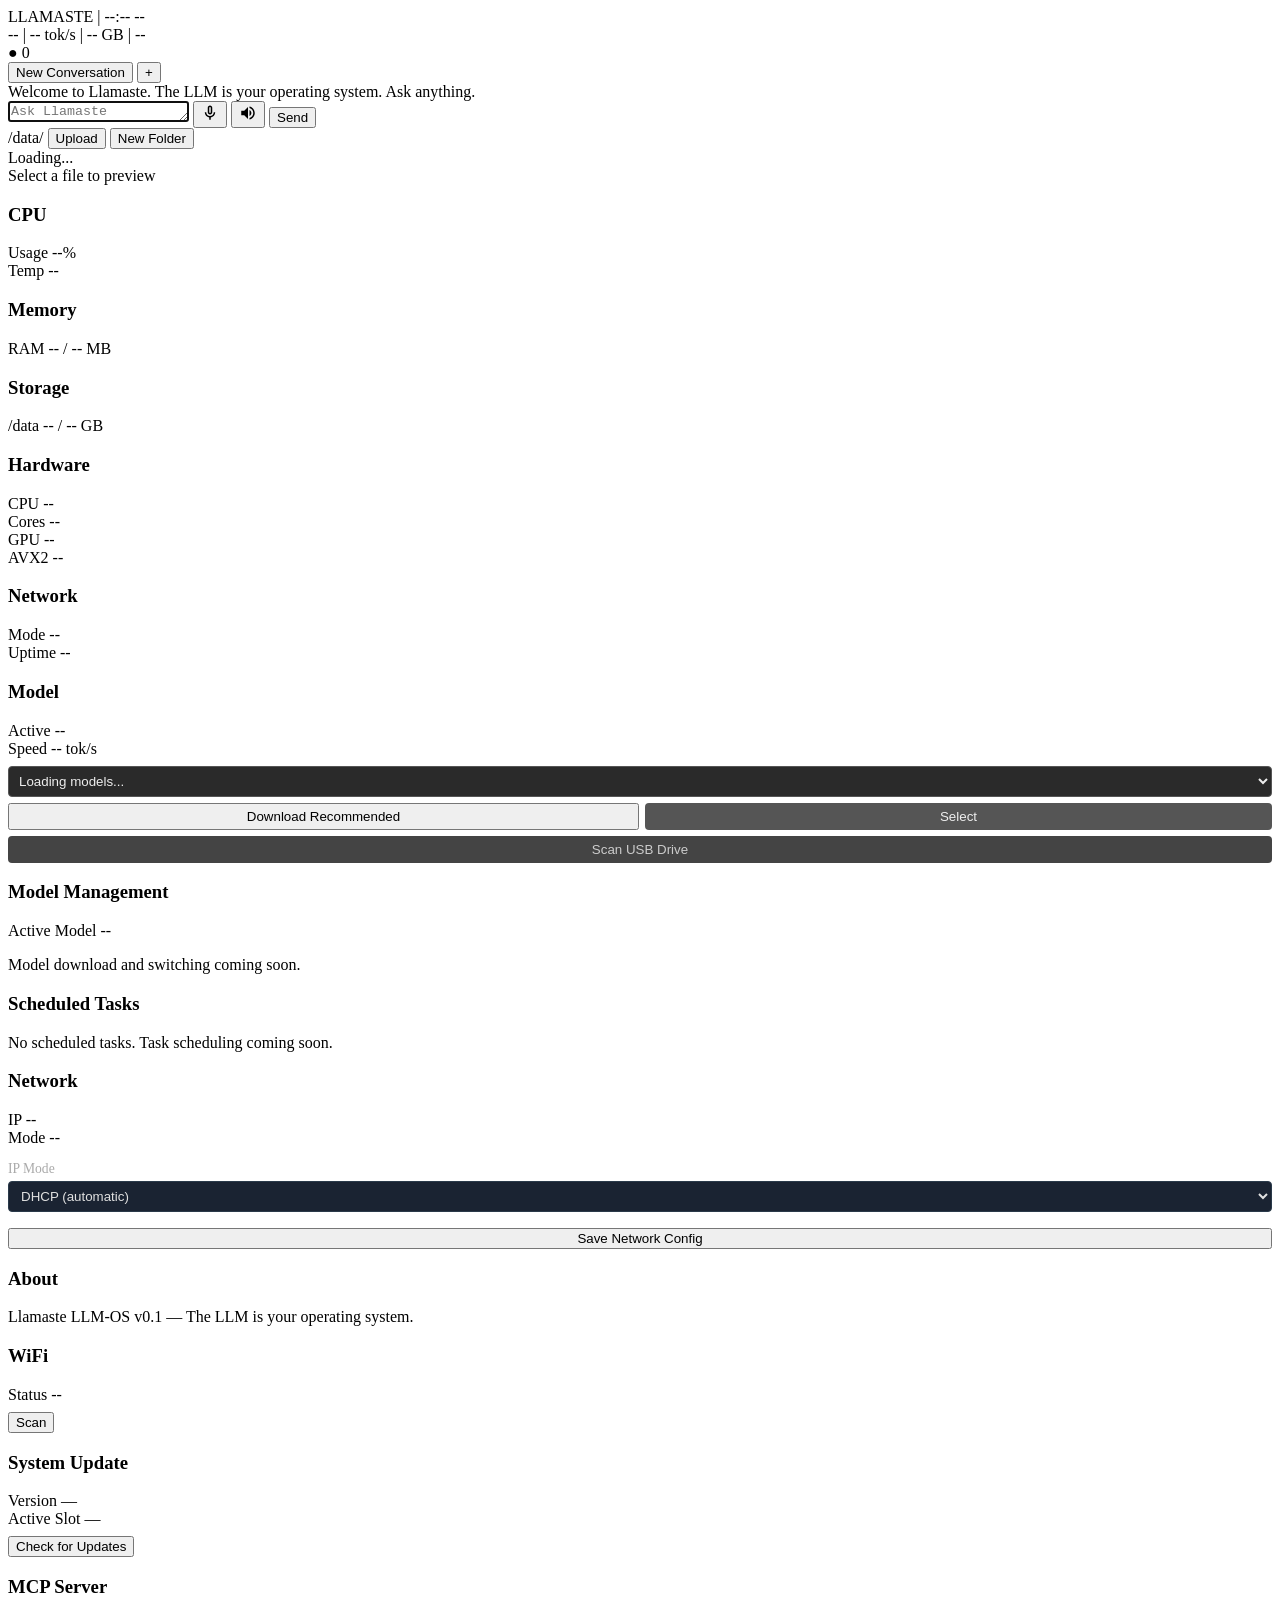
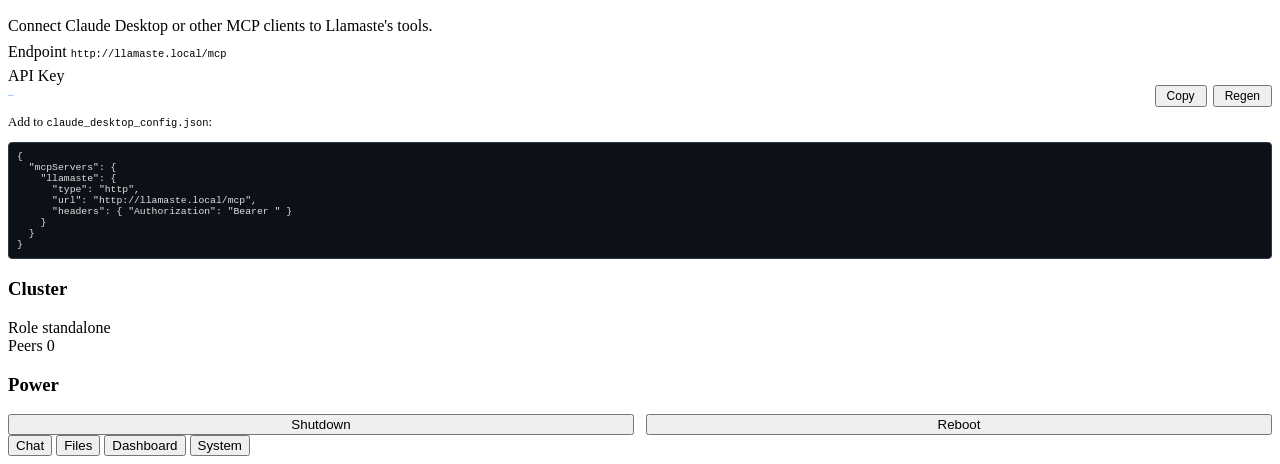
==== src/llamaste/web/index.html @ 1b269dfc "feat: dashboard network card shows all interfaces with IPs Replace single IP row with dynamic list o" ====
<!DOCTYPE html>
<html lang="en">
<head>
  <meta charset="UTF-8">
  <meta name="viewport" content="width=device-width, initial-scale=1.0">
  <title>Llamaste</title>
  <link rel="stylesheet" href="/style.css">
</head>
<body>
  <div id="app">
    <!-- Status bar (top) -->
    <div id="status-bar">
      <div class="status-left">
        <span class="wordmark">LLAMASTE</span>
        <span class="status-sep">|</span>
        <span class="status-item" id="status-clock">--:-- --</span>
      </div>
      <div class="status-center">
        <span class="status-item" id="status-model">--</span>
        <span class="status-sep">|</span>
        <span class="status-item" id="status-speed">-- tok/s</span>
        <span class="status-sep">|</span>
        <span class="status-item" id="status-ram">-- GB</span>
        <span class="status-sep">|</span>
        <span class="status-item" id="status-ip">--</span>
      </div>
      <div class="status-right">
        <span id="voice-indicator" title="Voice pipeline status">&#9679;</span>
        <span id="connection-status" class="connecting"></span>
        <span class="notif-badge hidden" id="notif-badge">0</span>
      </div>
    </div>

    <!-- Tab content area (middle) -->
    <div id="tab-content">
      <!-- Chat panel -->
      <div id="panel-chat" class="tab-panel active">
        <div id="conv-strip">
          <button class="conv-chip active" data-conv-id="default">New Conversation</button>
          <button id="new-conv-btn" onclick="newConversation()">+</button>
        </div>
        <div id="messages">
          <div class="message system">
            Welcome to Llamaste. The LLM is your operating system. Ask anything.
          </div>
        </div>
        <div id="input-area">
          <div id="input-wrapper">
            <textarea id="message-input"
                      placeholder="Ask Llamaste anything..."
                      rows="1"
                      autofocus></textarea>
            <button id="mic-btn" onclick="toggleMic()" title="Push to talk">
              <svg id="mic-icon" viewBox="0 0 24 24" width="18" height="18" fill="currentColor">
                <path d="M12 14c1.66 0 3-1.34 3-3V5c0-1.66-1.34-3-3-3S9 3.34 9 5v6c0 1.66 1.34 3 3 3zm-1-9c0-.55.45-1 1-1s1 .45 1 1v6c0 .55-.45 1-1 1s-1-.45-1-1V5z"/>
                <path d="M17 11c0 2.76-2.24 5-5 5s-5-2.24-5-5H5c0 3.53 2.61 6.43 6 6.92V21h2v-3.08c3.39-.49 6-3.39 6-6.92h-2z"/>
              </svg>
            </button>
            <button id="tts-btn" onclick="toggleTts()" title="Speak responses aloud">
              <svg viewBox="0 0 24 24" width="18" height="18" fill="currentColor">
                <path d="M3 9v6h4l5 5V4L7 9H3zm13.5 3c0-1.77-1.02-3.29-2.5-4.03v8.05c1.48-.73 2.5-2.25 2.5-4.02zM14 3.23v2.06c2.89.86 5 3.54 5 6.71s-2.11 5.85-5 6.71v2.06c4.01-.91 7-4.49 7-8.77s-2.99-7.86-7-8.77z"/>
              </svg>
            </button>
            <button id="send-btn" onclick="sendMessage()">Send</button>
          </div>
        </div>
      </div>

      <!-- Files panel -->
      <div id="panel-files" class="tab-panel">
        <div id="files-toolbar">
          <span id="files-path">/data/</span>
          <button onclick="filesUpload()" class="btn-small">Upload</button>
          <button onclick="filesNewFolder()" class="btn-small">New Folder</button>
        </div>
        <div id="files-body">
          <div id="files-list">
            <div class="files-loading">Loading...</div>
          </div>
          <div id="files-preview">
            <div class="preview-placeholder">Select a file to preview</div>
          </div>
        </div>
      </div>

      <!-- Dashboard panel -->
      <div id="panel-dashboard" class="tab-panel">
        <div class="dash-grid">
          <div class="dash-card">
            <h3>CPU</h3>
            <div class="dash-row">
              <span class="label">Usage</span>
              <span class="value" id="dash-cpu">--%</span>
            </div>
            <div class="dash-bar"><div class="dash-bar-fill" id="dash-cpu-bar" style="width:0%"></div></div>
            <div class="dash-row">
              <span class="label">Temp</span>
              <span class="value" id="dash-temp">--</span>
            </div>
          </div>

          <div class="dash-card">
            <h3>Memory</h3>
            <div class="dash-row">
              <span class="label">RAM</span>
              <span class="value" id="dash-ram">-- / -- MB</span>
            </div>
            <div class="dash-bar"><div class="dash-bar-fill" id="dash-ram-bar" style="width:0%"></div></div>
          </div>

          <div class="dash-card">
            <h3>Storage</h3>
            <div class="dash-row">
              <span class="label">/data</span>
              <span class="value" id="dash-disk">-- / -- GB</span>
            </div>
            <div class="dash-bar"><div class="dash-bar-fill" id="dash-disk-bar" style="width:0%"></div></div>
          </div>

          <div class="dash-card">
            <h3>Hardware</h3>
            <div class="dash-row">
              <span class="label">CPU</span>
              <span class="value" id="dash-cpu-model">--</span>
            </div>
            <div class="dash-row">
              <span class="label">Cores</span>
              <span class="value" id="dash-cpu-cores">--</span>
            </div>
            <div class="dash-row">
              <span class="label">GPU</span>
              <span class="value" id="dash-gpu">--</span>
            </div>
            <div class="dash-row">
              <span class="label">AVX2</span>
              <span class="value" id="dash-avx2">--</span>
            </div>
          </div>

          <div class="dash-card">
            <h3>Network</h3>
            <div id="dash-networks"></div>
            <div class="dash-row">
              <span class="label">Mode</span>
              <span class="value" id="dash-mode">--</span>
            </div>
            <div class="dash-row">
              <span class="label">Uptime</span>
              <span class="value" id="dash-uptime">--</span>
            </div>
          </div>

          <div class="dash-card">
            <h3>Model</h3>
            <div class="dash-row">
              <span class="label">Active</span>
              <span class="value" id="dash-model">--</span>
            </div>
            <div class="dash-row">
              <span class="label">Speed</span>
              <span class="value" id="dash-speed">-- tok/s</span>
            </div>
            <div id="model-picker" style="margin-top:8px">
              <select id="model-select" style="width:100%;padding:6px;border-radius:4px;border:1px solid #555;background:#2a2a2a;color:#eee;margin-bottom:6px">
                <option value="">Loading models...</option>
              </select>
              <div style="display:flex;gap:6px">
                <button id="dash-download-btn" class="btn btn-primary" style="flex:1">Download Recommended</button>
                <button id="model-select-btn" class="btn" style="flex:1;background:#555;color:#eee;border:none;padding:6px;border-radius:4px;cursor:pointer" disabled>Select</button>
              </div>
              <button id="model-usb-btn" class="btn" style="width:100%;margin-top:6px;background:#444;color:#ccc;border:none;padding:6px;border-radius:4px;cursor:pointer">Scan USB Drive</button>
              <div id="model-status" style="margin-top:4px;font-size:0.85em;color:#aaa"></div>
            </div>
          </div>
        </div>
      </div>

      <!-- System panel -->
      <div id="panel-system" class="tab-panel">
        <div class="system-sections">
          <div class="system-card">
            <h3>Model Management</h3>
            <div class="dash-row">
              <span class="label">Active Model</span>
              <span class="value" id="sys-model">--</span>
            </div>
            <p class="text-muted">Model download and switching coming soon.</p>
          </div>

          <div class="system-card">
            <h3>Scheduled Tasks</h3>
            <p class="text-muted">No scheduled tasks. Task scheduling coming soon.</p>
          </div>

          <div class="system-card">
            <h3>Network</h3>
            <div class="dash-row">
              <span class="label">IP</span>
              <span class="value" id="sys-ip">--</span>
            </div>
            <div class="dash-row">
              <span class="label">Mode</span>
              <span class="value" id="sys-mode">--</span>
            </div>
            <div id="net-config" style="margin-top:12px">
              <div style="margin-bottom:8px">
                <label style="color:#aaa;font-size:0.85em">IP Mode</label>
                <select id="net-mode-select" style="width:100%;padding:6px 8px;background:#1a2332;color:#e0e0e0;border:1px solid #2a3a4a;border-radius:4px;margin-top:4px">
                  <option value="dhcp">DHCP (automatic)</option>
                  <option value="static">Static IP</option>
                </select>
              </div>
              <div id="net-static-fields" style="display:none">
                <div style="margin-bottom:6px">
                  <label style="color:#aaa;font-size:0.85em">IP Address</label>
                  <input type="text" id="net-ip" placeholder="192.168.1.100" style="width:100%;padding:6px 8px;background:#1a2332;color:#e0e0e0;border:1px solid #2a3a4a;border-radius:4px;margin-top:2px;box-sizing:border-box">
                </div>
                <div style="margin-bottom:6px">
                  <label style="color:#aaa;font-size:0.85em">Netmask</label>
                  <input type="text" id="net-netmask" value="255.255.255.0" style="width:100%;padding:6px 8px;background:#1a2332;color:#e0e0e0;border:1px solid #2a3a4a;border-radius:4px;margin-top:2px;box-sizing:border-box">
                </div>
                <div style="margin-bottom:6px">
                  <label style="color:#aaa;font-size:0.85em">Gateway</label>
                  <input type="text" id="net-gateway" placeholder="192.168.1.1" style="width:100%;padding:6px 8px;background:#1a2332;color:#e0e0e0;border:1px solid #2a3a4a;border-radius:4px;margin-top:2px;box-sizing:border-box">
                </div>
                <div style="margin-bottom:6px">
                  <label style="color:#aaa;font-size:0.85em">DNS Server</label>
                  <input type="text" id="net-dns" value="8.8.8.8" style="width:100%;padding:6px 8px;background:#1a2332;color:#e0e0e0;border:1px solid #2a3a4a;border-radius:4px;margin-top:2px;box-sizing:border-box">
                </div>
              </div>
              <button id="net-save-btn" class="btn btn-primary" style="width:100%;margin-top:8px">Save Network Config</button>
              <p id="net-status" class="text-muted" style="margin-top:6px"></p>
            </div>
          </div>

          <div class="system-card">
            <h3>About</h3>
            <p class="text-muted">Llamaste LLM-OS v0.1 — The LLM is your operating system.</p>
          </div>

          <!-- WiFi -->
          <div class="system-card" id="wifi-card">
            <h3>WiFi</h3>
            <div class="dash-row">
              <span class="label">Status</span>
              <span class="value" id="wifi-state">--</span>
            </div>
            <div class="dash-row" id="wifi-ssid-row" style="display:none">
              <span class="label">Network</span>
              <span class="value" id="wifi-ssid">--</span>
            </div>
            <div class="dash-row" id="wifi-signal-row" style="display:none">
              <span class="label">Signal</span>
              <span class="value" id="wifi-signal-val">--</span>
            </div>
            <div class="dash-row" id="wifi-ip-row" style="display:none">
              <span class="label">IP</span>
              <span class="value" id="wifi-ip">--</span>
            </div>
            <div id="wifi-connect-form" style="margin-top:10px;display:none">
              <div style="margin-bottom:6px">
                <label style="color:#aaa;font-size:0.85em">Network (SSID)</label>
                <input type="text" id="wifi-ssid-input" placeholder="MyNetwork"
                  style="width:100%;padding:6px 8px;background:#1a2332;color:#e0e0e0;border:1px solid #2a3a4a;border-radius:4px;margin-top:2px;box-sizing:border-box">
              </div>
              <div id="wifi-psk-row" style="margin-bottom:6px">
                <label style="color:#aaa;font-size:0.85em">Password</label>
                <div style="position:relative;margin-top:2px">
                  <input type="password" id="wifi-psk-input" placeholder=""
                    style="width:100%;padding:6px 30px 6px 8px;background:#1a2332;color:#e0e0e0;border:1px solid #2a3a4a;border-radius:4px;box-sizing:border-box">
                  <button id="wifi-psk-toggle" type="button" title="Show/hide password"
                    style="position:absolute;right:4px;top:50%;transform:translateY(-50%);background:none;border:none;cursor:pointer;color:#888;font-size:1em;padding:2px 4px;line-height:1">👁</button>
                </div>
              </div>
              <div id="wifi-open-notice" style="display:none;color:#7ec8a0;font-size:0.82em;margin-bottom:4px">Open network — no password required</div>
            </div>
            <div class="system-actions" style="margin-top:8px" id="wifi-actions">
              <button id="wifi-scan-btn" class="btn-sm">Scan</button>
              <button id="wifi-connect-btn" class="btn-sm" style="display:none">Connect</button>
              <button id="wifi-disconnect-btn" class="btn-sm" style="display:none">Disconnect</button>
              <button id="wifi-forget-btn" class="btn-sm" style="display:none">Forget</button>
            </div>
            <div id="wifi-scan-results" style="margin-top:8px"></div>
            <p id="wifi-status-msg" class="text-muted" style="margin-top:6px"></p>
          </div>

          <!-- System Update -->
          <div class="system-card" id="update-card">
            <h3>System Update</h3>
            <div class="dash-row">
              <span class="label">Version</span>
              <span id="update-version" class="value">—</span>
            </div>
            <div class="dash-row">
              <span class="label">Active Slot</span>
              <span id="update-slot" class="value">—</span>
            </div>
            <div class="dash-row" id="update-available-row" style="display:none">
              <span class="label">Available</span>
              <span id="update-available" class="value" style="color:#00e5a0"></span>
            </div>
            <div id="update-progress-row" style="display:none">
              <div style="height:6px;background:#333;border-radius:3px;margin:8px 0">
                <div id="update-progress-bar" style="height:100%;width:0%;background:#00e5a0;border-radius:3px;transition:width 0.3s"></div>
              </div>
              <p id="update-progress-text" class="text-muted" style="font-size:0.8em"></p>
            </div>
            <div class="system-actions" style="margin-top:8px">
              <button id="update-check-btn" class="btn-sm">Check for Updates</button>
              <button id="update-rollback-btn" class="btn-sm" style="display:none">Rollback</button>
            </div>
          </div>

          <div class="system-card" id="mcp-card">
            <h3>MCP Server</h3>
            <p class="text-muted" style="margin-bottom:8px">Connect Claude Desktop or other MCP clients to Llamaste's tools.</p>
            <div class="dash-row">
              <span class="label">Endpoint</span>
              <span class="value" id="mcp-endpoint-url" style="font-family:monospace;font-size:0.8em">http://llamaste.local/mcp</span>
            </div>
            <div class="dash-row" style="margin-top:6px;align-items:center">
              <span class="label" style="flex-shrink:0">API Key</span>
              <div style="display:flex;align-items:center;gap:6px;flex:1;min-width:0">
                <span id="mcp-api-key" style="font-family:monospace;font-size:0.72em;word-break:break-all;flex:1;color:#6ea8fe">—</span>
                <button id="mcp-copy-key" class="btn" style="padding:2px 10px;font-size:0.75em;flex-shrink:0" title="Copy key to clipboard">Copy</button>
                <button id="mcp-regen-key" class="btn btn-warning" style="padding:2px 10px;font-size:0.75em;flex-shrink:0" title="Generate a new API key">Regen</button>
              </div>
            </div>
            <p class="text-muted" style="margin-top:8px;font-size:0.8em">Add to <code>claude_desktop_config.json</code>:</p>
            <pre id="mcp-config-snippet" style="background:#0d1117;border:1px solid #2a3a4a;border-radius:4px;padding:8px;font-size:0.75em;overflow-x:auto;margin-top:4px;color:#e0e0e0;white-space:pre-wrap">{
  "mcpServers": {
    "llamaste": {
      "type": "http",
      "url": "http://llamaste.local/mcp",
      "headers": { "Authorization": "Bearer <api-key>" }
    }
  }
}</pre>
          </div>

          <div class="system-card" id="cluster-card">
            <h3>Cluster</h3>
            <div class="dash-row">
              <span class="label">Role</span>
              <span id="cluster-role" class="value">standalone</span>
            </div>
            <div class="dash-row">
              <span class="label">Peers</span>
              <span id="cluster-peers" class="value">0</span>
            </div>
            <div class="dash-row" id="cluster-ram-row" style="display:none">
              <span class="label">Pooled RAM</span>
              <span id="cluster-total-ram" class="value">-</span>
            </div>
            <div class="dash-row" id="cluster-usable-row" style="display:none">
              <span class="label">Usable RAM</span>
              <span id="cluster-usable-ram" class="value">-</span>
            </div>
            <div class="dash-row" id="cluster-coordinator-row" style="display:none">
              <span class="label">Coordinator</span>
              <span id="cluster-coordinator" class="value">-</span>
            </div>
            <div class="dash-row" id="cluster-model-row" style="display:none">
              <span class="label">Best Model</span>
              <span id="cluster-recommended-model" class="value">-</span>
            </div>
            <div class="dash-row" id="cluster-split-row" style="display:none">
              <span class="label">Tensor Split</span>
              <span id="cluster-tensor-split" class="value">-</span>
            </div>
            <div id="cluster-upgrade-notice" class="notice" style="display:none;margin-top:8px;padding:6px;background:#2a2a0a;border:1px solid #554;border-radius:4px;font-size:0.85em">
              A larger model could fit this cluster. Download it to <code>/data/models/</code>.
            </div>
            <div id="cluster-peer-list" style="margin-top:8px"></div>
          </div>

          <div class="system-card">
            <h3>Power</h3>
            <div style="display:flex;gap:12px;margin-top:8px">
              <button id="btn-shutdown" class="btn btn-danger" style="flex:1">Shutdown</button>
              <button id="btn-reboot" class="btn btn-warning" style="flex:1">Reboot</button>
            </div>
          </div>
        </div>
      </div>
    </div>

    <!-- Tab bar (bottom) -->
    <div id="tab-bar">
      <button class="tab active" data-tab="chat" onclick="switchTab('chat')">Chat</button>
      <button class="tab" data-tab="files" onclick="switchTab('files')">Files</button>
      <button class="tab" data-tab="dashboard" onclick="switchTab('dashboard')">Dashboard</button>
      <button class="tab" data-tab="system" onclick="switchTab('system')">System</button>
    </div>
  </div>

  <!-- Toast container (notifications) -->
  <div id="toast-container"></div>

  <script>
    function switchTab(name) {
      var panels = document.querySelectorAll('.tab-panel');
      var tabs = document.querySelectorAll('#tab-bar .tab');
      for (var i = 0; i < panels.length; i++) {
        panels[i].classList.remove('active');
      }
      for (var i = 0; i < tabs.length; i++) {
        tabs[i].classList.remove('active');
      }
      var panel = document.getElementById('panel-' + name);
      if (panel) panel.classList.add('active');
      var tab = document.querySelector('#tab-bar .tab[data-tab="' + name + '"]');
      if (tab) tab.classList.add('active');
      if (name === 'files' && typeof filesRefresh === 'function') filesRefresh();
      if (name === 'system' && typeof systemRefresh === 'function') systemRefresh();
    }
    window.switchTab = switchTab;
  </script>
  <script src="/chat.js"></script>
  <script src="/dashboard.js"></script>
  <script src="/files.js"></script>
  <script src="/install.js"></script>
  <script src="/system.js"></script>
  <script src="/notifications.js"></script>
</body>
</html>
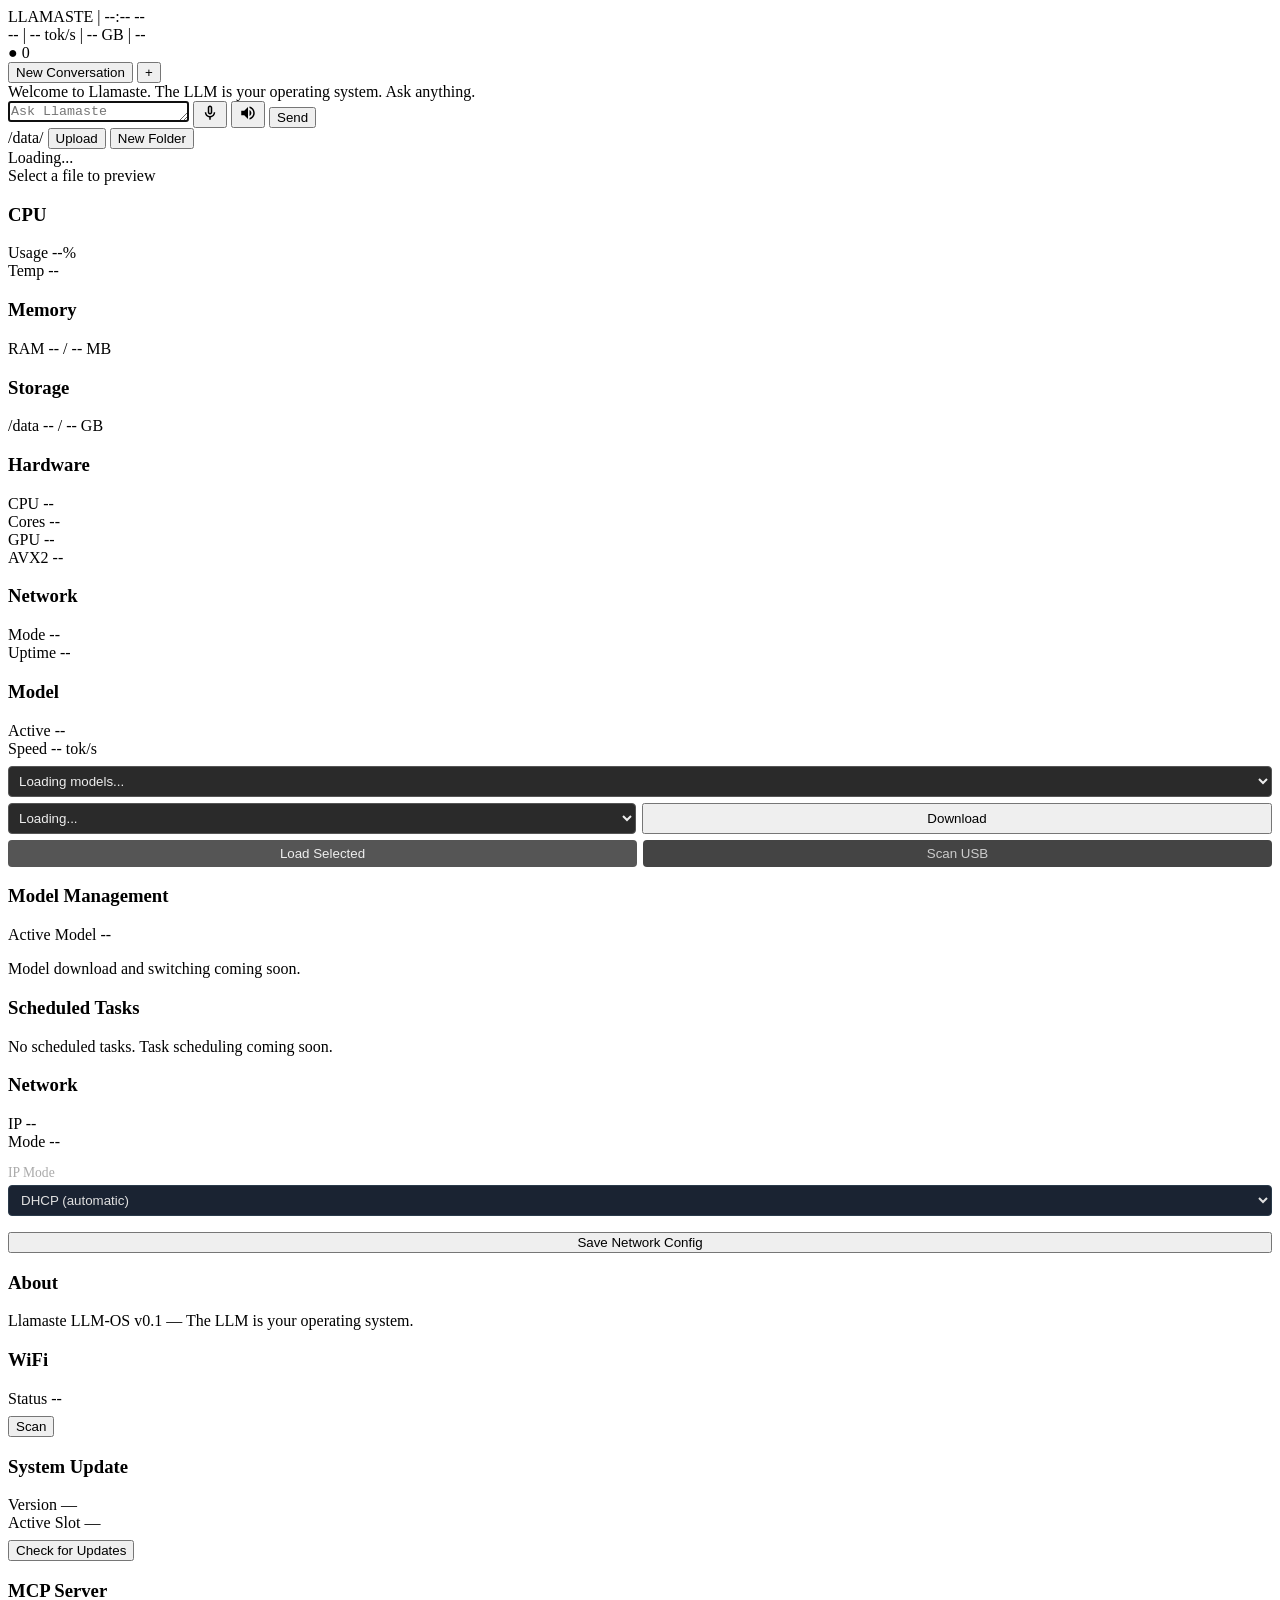
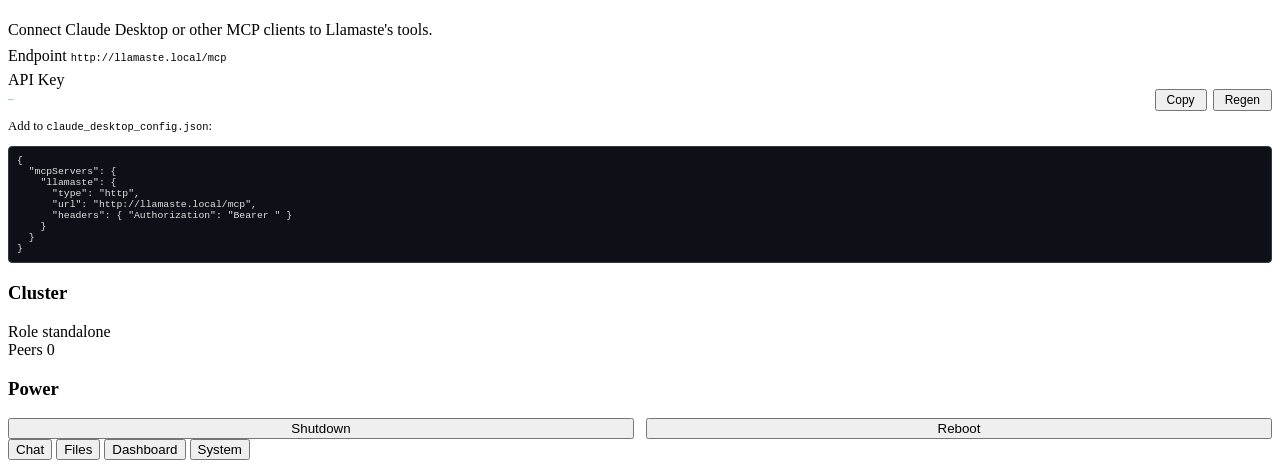
==== commit bbf990ed: "feat: add model tier selector and download-tier endpoint Users can now choose which model size to do" ====
--- a/src/llamaste/web/index.html
+++ b/src/llamaste/web/index.html
@@ -164,11 +164,16 @@
               <select id="model-select" style="width:100%;padding:6px;border-radius:4px;border:1px solid #555;background:#2a2a2a;color:#eee;margin-bottom:6px">
                 <option value="">Loading models...</option>
               </select>
+              <div style="display:flex;gap:6px;margin-bottom:6px">
+                <select id="model-download-tier" style="flex:1;padding:6px;border-radius:4px;border:1px solid #555;background:#2a2a2a;color:#eee">
+                  <option value="">Loading...</option>
+                </select>
+                <button id="dash-download-btn" class="btn btn-primary" style="flex:1">Download</button>
+              </div>
               <div style="display:flex;gap:6px">
-                <button id="dash-download-btn" class="btn btn-primary" style="flex:1">Download Recommended</button>
-                <button id="model-select-btn" class="btn" style="flex:1;background:#555;color:#eee;border:none;padding:6px;border-radius:4px;cursor:pointer" disabled>Select</button>
-              </div>
-              <button id="model-usb-btn" class="btn" style="width:100%;margin-top:6px;background:#444;color:#ccc;border:none;padding:6px;border-radius:4px;cursor:pointer">Scan USB Drive</button>
+                <button id="model-select-btn" class="btn" style="flex:1;background:#555;color:#eee;border:none;padding:6px;border-radius:4px;cursor:pointer" disabled>Load Selected</button>
+                <button id="model-usb-btn" class="btn" style="flex:1;background:#444;color:#ccc;border:none;padding:6px;border-radius:4px;cursor:pointer">Scan USB</button>
+              </div>
               <div id="model-status" style="margin-top:4px;font-size:0.85em;color:#aaa"></div>
             </div>
           </div>
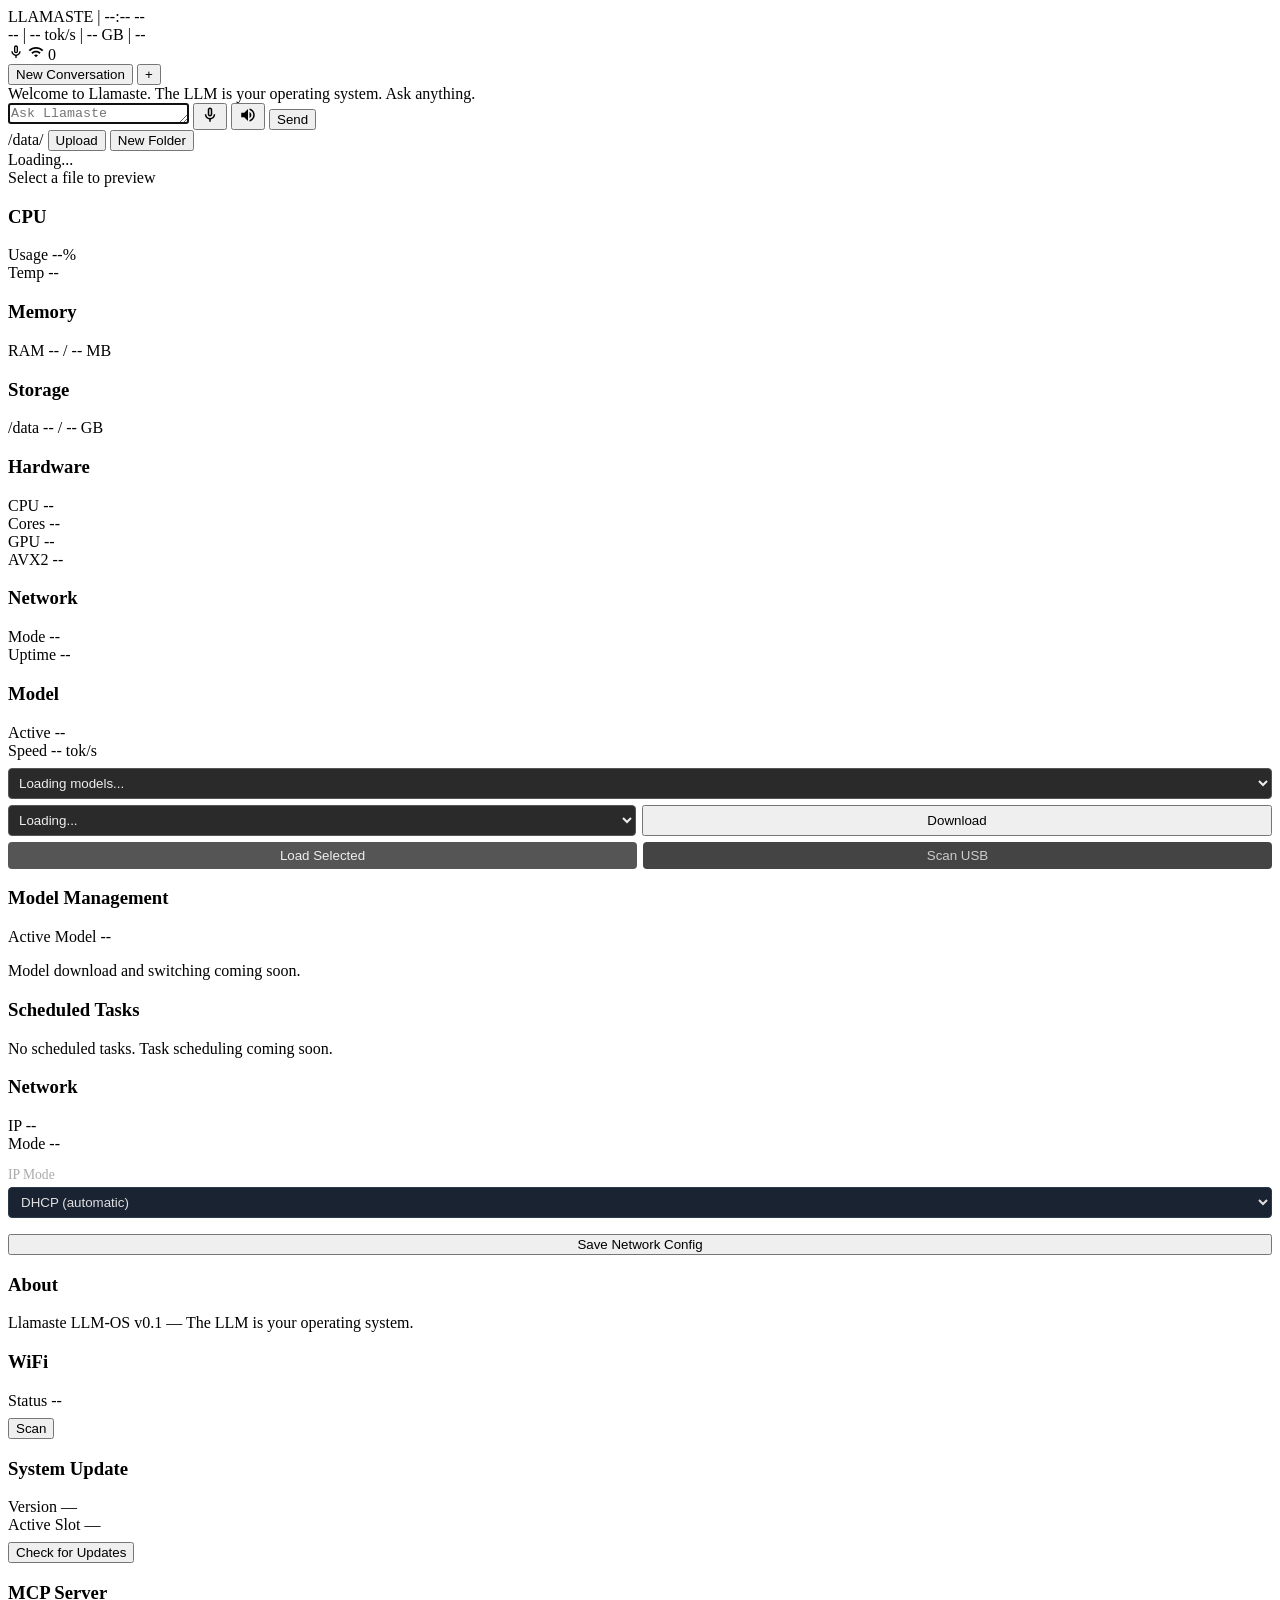
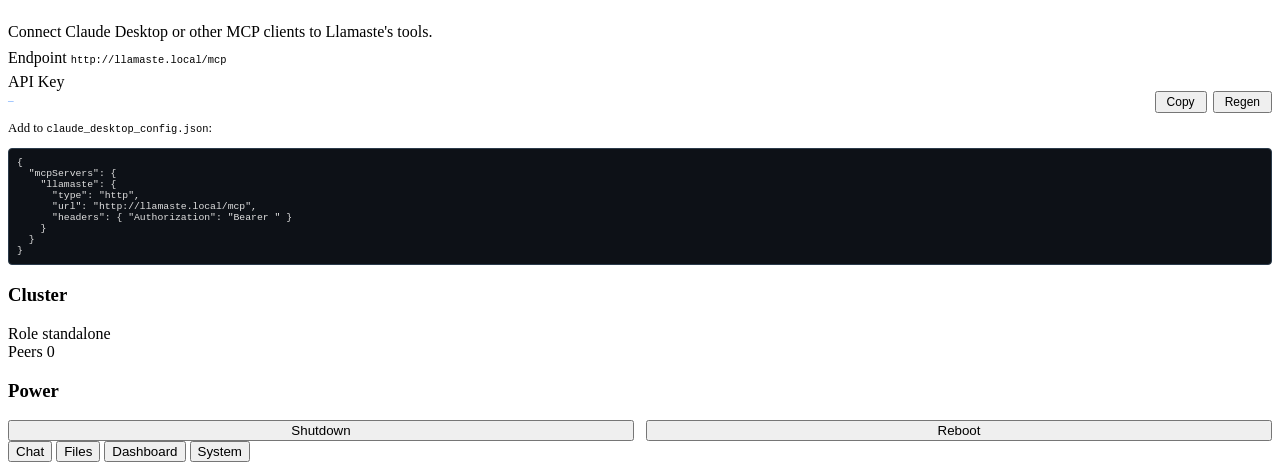
==== commit 567c379d: "feat: notification history panel + SVG status bar icons Add clickable notification badge that opens " ====
--- a/src/llamaste/web/index.html
+++ b/src/llamaste/web/index.html
@@ -25,9 +25,26 @@
         <span class="status-item" id="status-ip">--</span>
       </div>
       <div class="status-right">
-        <span id="voice-indicator" title="Voice pipeline status">&#9679;</span>
-        <span id="connection-status" class="connecting"></span>
+        <span id="voice-indicator" title="Voice pipeline status">
+          <svg viewBox="0 0 24 24" width="16" height="16" fill="currentColor">
+            <path d="M12 14c1.66 0 3-1.34 3-3V5c0-1.66-1.34-3-3-3S9 3.34 9 5v6c0 1.66 1.34 3 3 3zm-1-9c0-.55.45-1 1-1s1 .45 1 1v6c0 .55-.45 1-1 1s-1-.45-1-1V5z"/>
+            <path d="M17 11c0 2.76-2.24 5-5 5s-5-2.24-5-5H5c0 3.53 2.61 6.43 6 6.92V21h2v-3.08c3.39-.49 6-3.39 6-6.92h-2z"/>
+          </svg>
+        </span>
+        <span id="connection-status" class="connecting" title="Server connection">
+          <svg viewBox="0 0 24 24" width="16" height="16" fill="currentColor">
+            <path d="M1 9l2 2c4.97-4.97 13.03-4.97 18 0l2-2C16.93 2.93 7.08 2.93 1 9zm8 8l3 3 3-3c-1.65-1.66-4.34-1.66-6 0zm-4-4l2 2c2.76-2.76 7.24-2.76 10 0l2-2C15.14 9.14 8.87 9.14 5 13z"/>
+          </svg>
+        </span>
         <span class="notif-badge hidden" id="notif-badge">0</span>
+      </div>
+      <!-- Notification history panel -->
+      <div id="notif-panel" style="display:none">
+        <div class="notif-panel-header">
+          <span>Notifications</span>
+          <button id="notif-clear-btn" class="btn-small">Clear All</button>
+        </div>
+        <div id="notif-panel-list"></div>
       </div>
     </div>
 
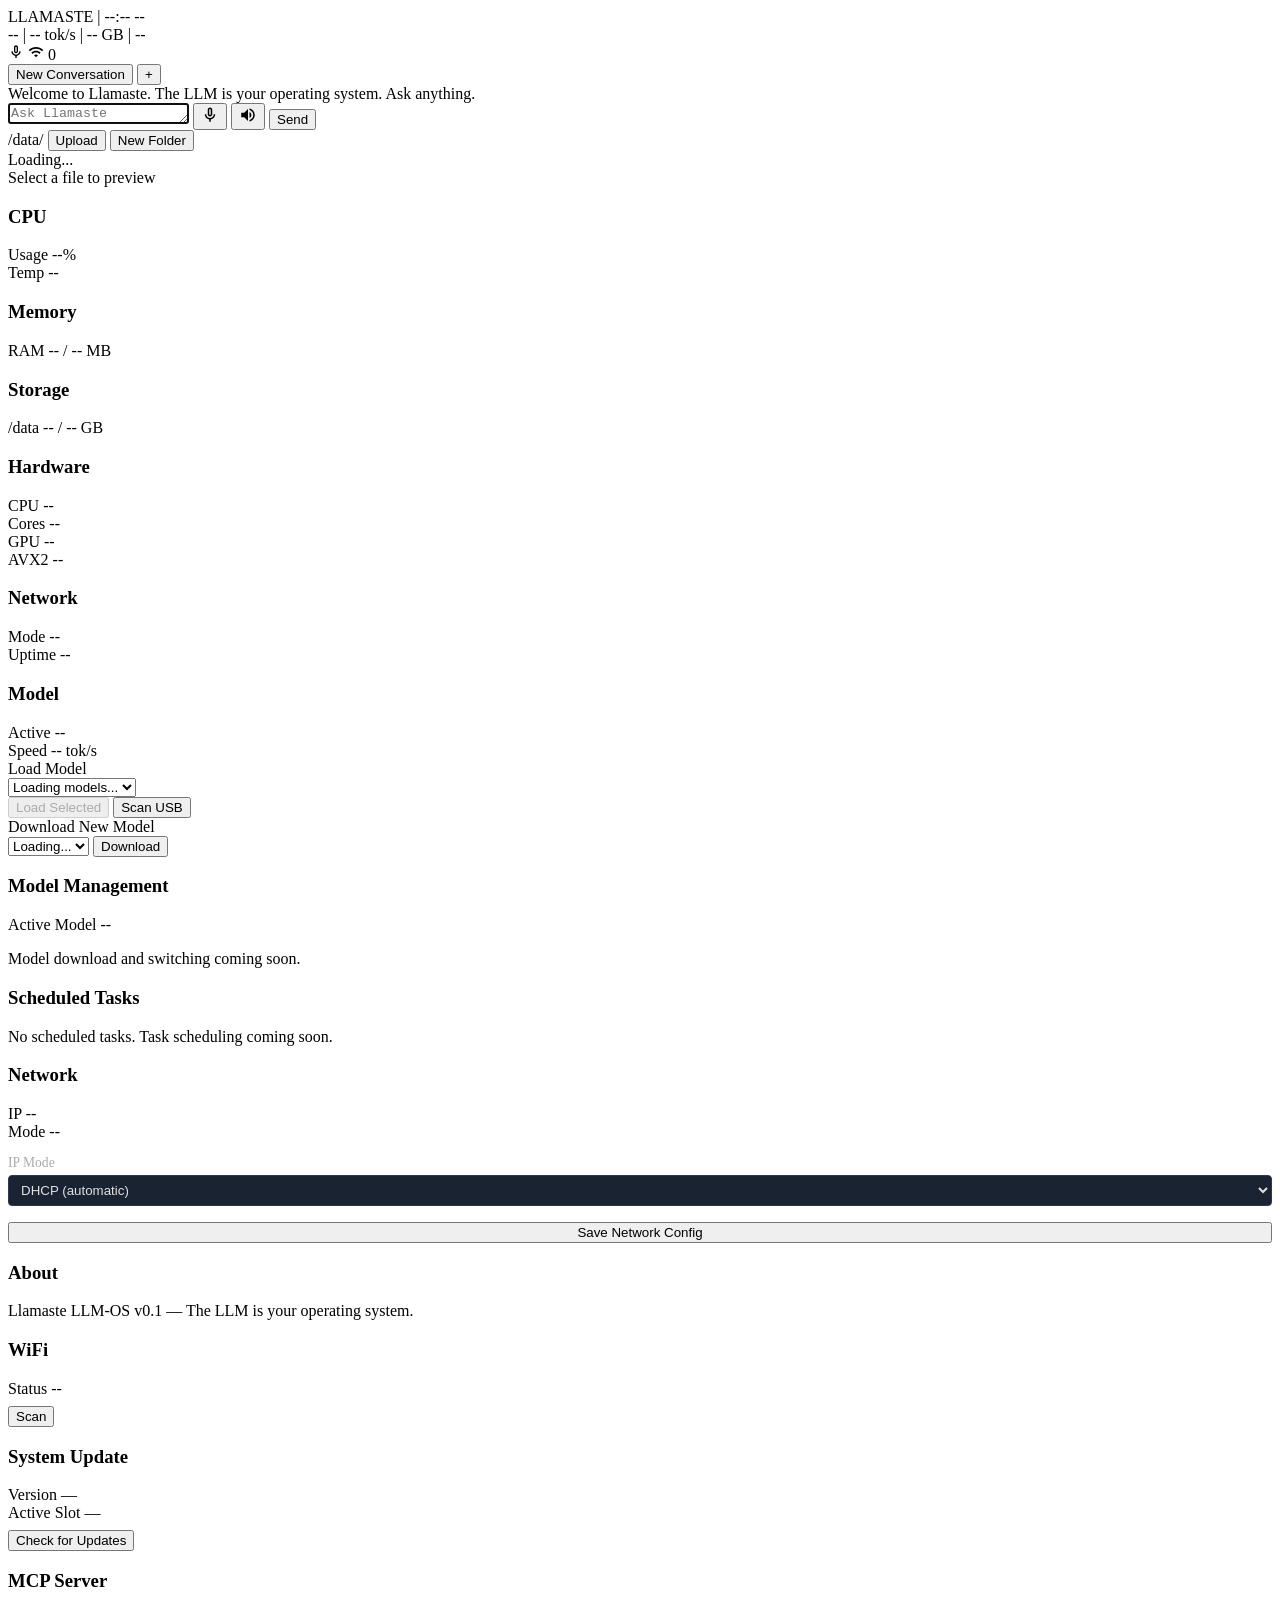
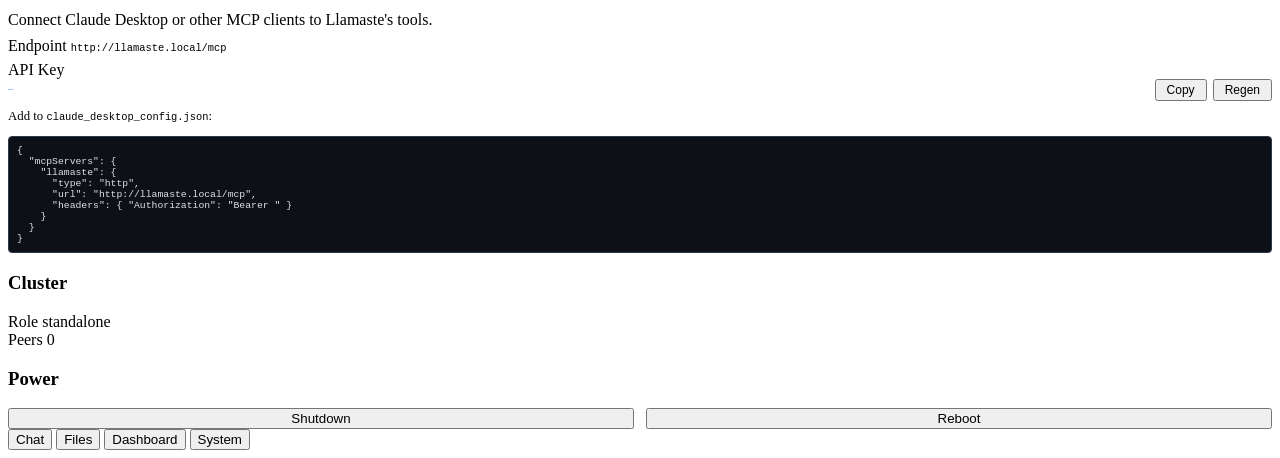
==== commit 9c0e0c06: "fix: clean up model picker layout on dashboard Separate Load Model and Download sections with proper" ====
--- a/src/llamaste/web/index.html
+++ b/src/llamaste/web/index.html
@@ -177,21 +177,29 @@
               <span class="label">Speed</span>
               <span class="value" id="dash-speed">-- tok/s</span>
             </div>
-            <div id="model-picker" style="margin-top:8px">
-              <select id="model-select" style="width:100%;padding:6px;border-radius:4px;border:1px solid #555;background:#2a2a2a;color:#eee;margin-bottom:6px">
-                <option value="">Loading models...</option>
-              </select>
-              <div style="display:flex;gap:6px;margin-bottom:6px">
-                <select id="model-download-tier" style="flex:1;padding:6px;border-radius:4px;border:1px solid #555;background:#2a2a2a;color:#eee">
-                  <option value="">Loading...</option>
-                </select>
-                <button id="dash-download-btn" class="btn btn-primary" style="flex:1">Download</button>
-              </div>
-              <div style="display:flex;gap:6px">
-                <button id="model-select-btn" class="btn" style="flex:1;background:#555;color:#eee;border:none;padding:6px;border-radius:4px;cursor:pointer" disabled>Load Selected</button>
-                <button id="model-usb-btn" class="btn" style="flex:1;background:#444;color:#ccc;border:none;padding:6px;border-radius:4px;cursor:pointer">Scan USB</button>
-              </div>
-              <div id="model-status" style="margin-top:4px;font-size:0.85em;color:#aaa"></div>
+            <div id="model-picker" class="model-picker">
+              <div class="model-picker-section">
+                <label class="model-picker-label">Load Model</label>
+                <div class="model-picker-row">
+                  <select id="model-select" class="model-picker-select">
+                    <option value="">Loading models...</option>
+                  </select>
+                </div>
+                <div class="model-picker-row">
+                  <button id="model-select-btn" class="model-picker-btn" disabled>Load Selected</button>
+                  <button id="model-usb-btn" class="model-picker-btn secondary">Scan USB</button>
+                </div>
+              </div>
+              <div class="model-picker-section">
+                <label class="model-picker-label">Download New Model</label>
+                <div class="model-picker-row">
+                  <select id="model-download-tier" class="model-picker-select">
+                    <option value="">Loading...</option>
+                  </select>
+                  <button id="dash-download-btn" class="model-picker-btn accent">Download</button>
+                </div>
+              </div>
+              <div id="model-status" class="model-picker-status"></div>
             </div>
           </div>
         </div>
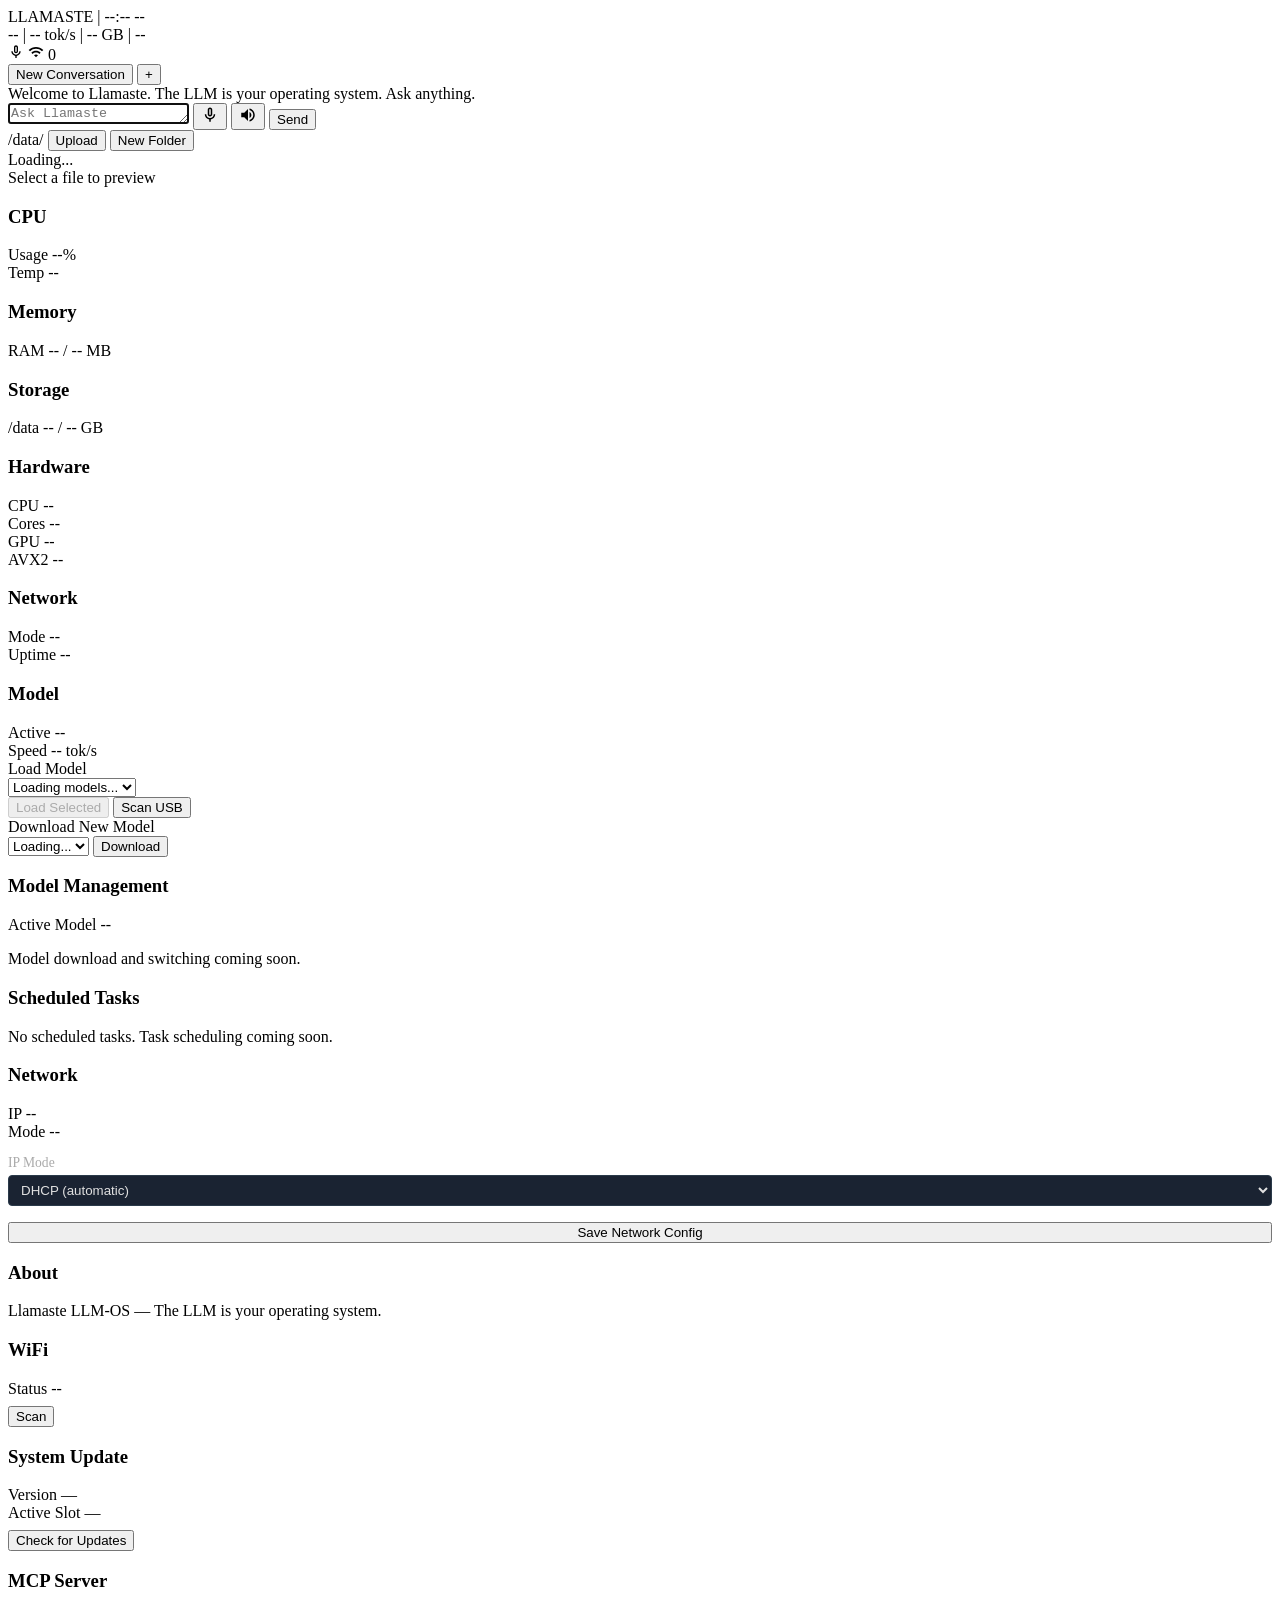
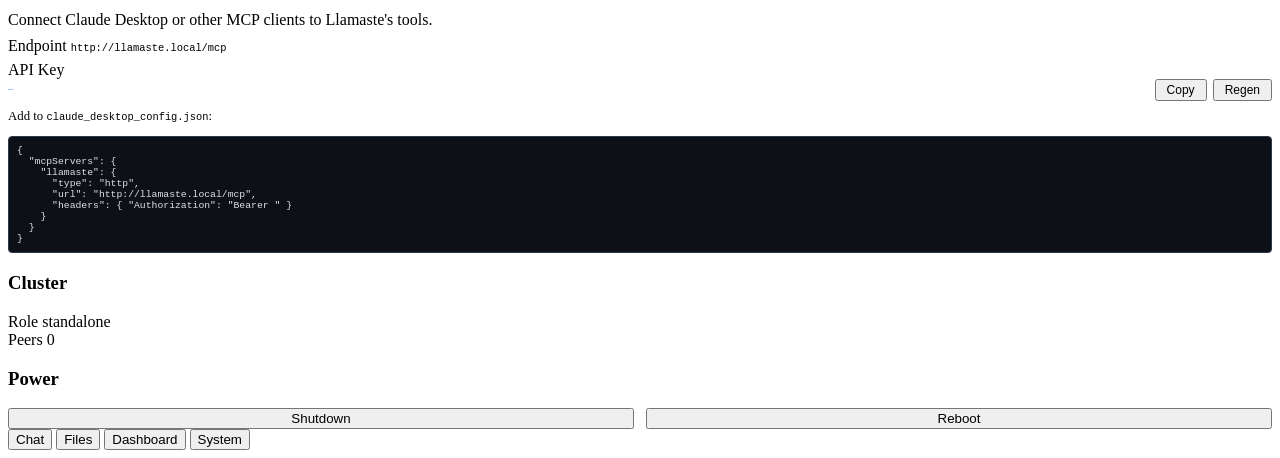
==== commit 1cbd9298: "feat: version 0.2.0C — dynamic version display in web UI - About card now pulls version from /llamas" ====
--- a/src/llamaste/web/index.html
+++ b/src/llamaste/web/index.html
@@ -265,7 +265,7 @@
 
           <div class="system-card">
             <h3>About</h3>
-            <p class="text-muted">Llamaste LLM-OS v0.1 — The LLM is your operating system.</p>
+            <p class="text-muted">Llamaste LLM-OS — The LLM is your operating system.</p>
           </div>
 
           <!-- WiFi -->
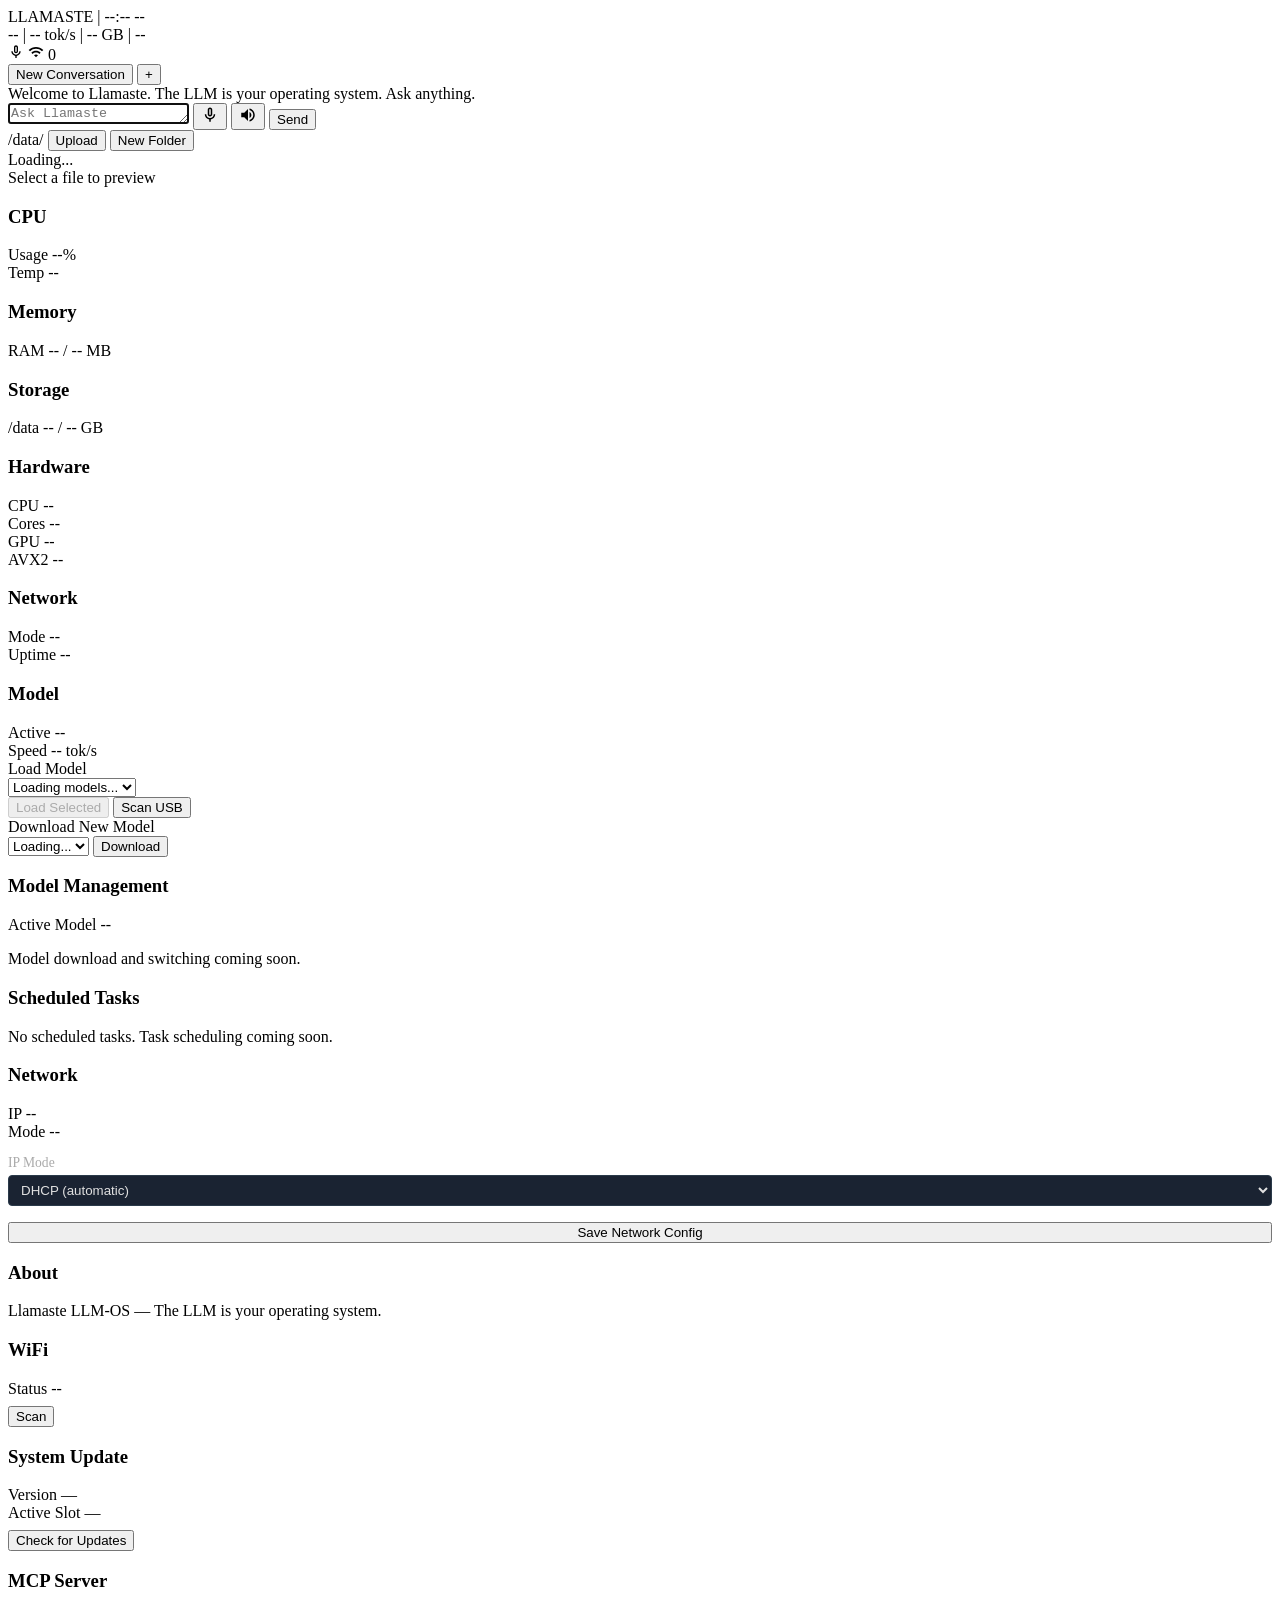
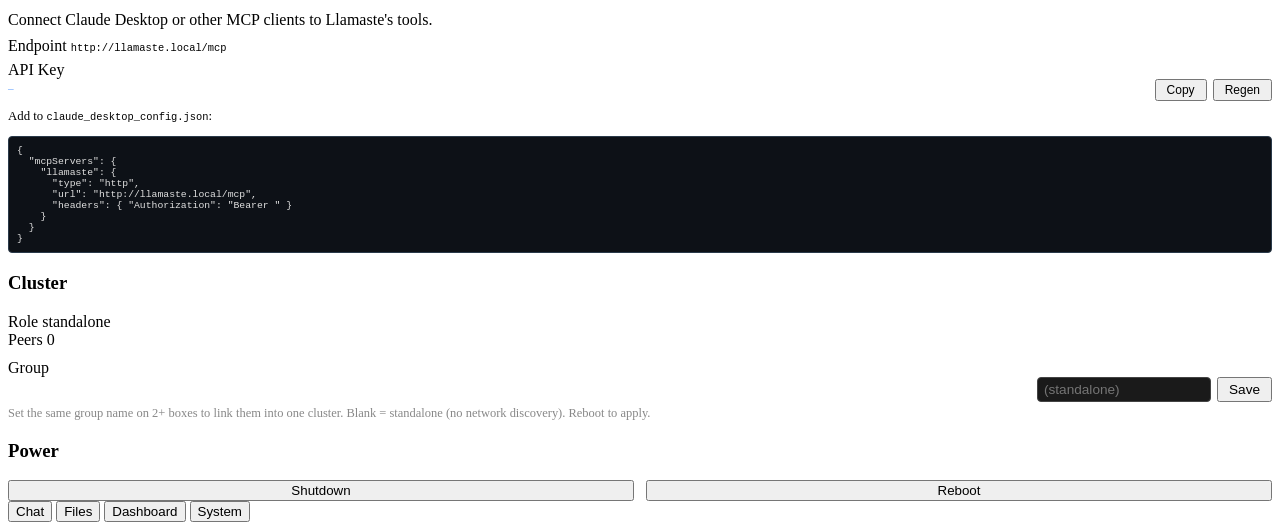
==== commit cfcaf687: "0.5.8-beta: cluster group is a UI choice; mDNS fully opt-in (#16, option B) mDNS/clustering is now s" ====
--- a/src/llamaste/web/index.html
+++ b/src/llamaste/web/index.html
@@ -402,6 +402,19 @@
               A larger model could fit this cluster. Download it to <code>/data/models/</code>.
             </div>
             <div id="cluster-peer-list" style="margin-top:8px"></div>
+            <div class="dash-row" style="margin-top:10px;align-items:center">
+              <span class="label">Group</span>
+              <span style="display:flex;gap:6px;flex:1;justify-content:flex-end">
+                <input id="cluster-group-input" type="text" maxlength="63" placeholder="(standalone)"
+                       style="flex:1;max-width:160px;background:#1a1a1a;border:1px solid #444;color:#ddd;border-radius:4px;padding:3px 6px;font-size:0.85em">
+                <button id="cluster-group-save" class="btn" style="padding:3px 10px;font-size:0.85em">Save</button>
+              </span>
+            </div>
+            <div id="cluster-group-note" style="display:none;margin-top:6px;font-size:0.82em"></div>
+            <div style="margin-top:4px;font-size:0.78em;color:#888">
+              Set the same group name on 2+ boxes to link them into one cluster. Blank = standalone
+              (no network discovery). Reboot to apply.
+            </div>
           </div>
 
           <div class="system-card">
@@ -427,6 +440,47 @@
   <!-- Toast container (notifications) -->
   <div id="toast-container"></div>
 
+  <!-- Custom modal for confirm/alert (cog/WPE doesn't support native dialogs) -->
+  <div id="llamaste-modal-overlay" style="display:none;position:fixed;inset:0;background:rgba(0,0,0,0.6);z-index:9999;align-items:center;justify-content:center">
+    <div style="background:#1e1e2e;border:1px solid #333;border-radius:12px;padding:24px;max-width:400px;width:90%;color:#e0e0e0">
+      <div id="llamaste-modal-msg" style="margin-bottom:20px;font-size:1em;line-height:1.5"></div>
+      <div style="display:flex;gap:10px;justify-content:flex-end">
+        <button id="llamaste-modal-cancel" style="display:none;padding:8px 16px;border-radius:6px;border:1px solid #555;background:#2a2a3e;color:#ccc;cursor:pointer">Cancel</button>
+        <button id="llamaste-modal-ok" style="padding:8px 16px;border-radius:6px;border:none;background:#00e5a0;color:#111;cursor:pointer;font-weight:600">OK</button>
+      </div>
+    </div>
+  </div>
+  <script>
+    // Modal helpers — drop-in replacements for confirm() and alert()
+    (function() {
+      var overlay = document.getElementById('llamaste-modal-overlay');
+      var msgEl = document.getElementById('llamaste-modal-msg');
+      var okBtn = document.getElementById('llamaste-modal-ok');
+      var cancelBtn = document.getElementById('llamaste-modal-cancel');
+      var _resolve = null;
+
+      function showModal(msg, isConfirm) {
+        msgEl.textContent = msg;
+        cancelBtn.style.display = isConfirm ? '' : 'none';
+        overlay.style.display = 'flex';
+        return new Promise(function(resolve) {
+          _resolve = resolve;
+        });
+      }
+
+      okBtn.addEventListener('click', function() {
+        overlay.style.display = 'none';
+        if (_resolve) { _resolve(true); _resolve = null; }
+      });
+      cancelBtn.addEventListener('click', function() {
+        overlay.style.display = 'none';
+        if (_resolve) { _resolve(false); _resolve = null; }
+      });
+
+      window.llamasteConfirm = function(msg) { return showModal(msg, true); };
+      window.llamasteAlert = function(msg) { return showModal(msg, false); };
+    })();
+  </script>
   <script>
     function switchTab(name) {
       var panels = document.querySelectorAll('.tab-panel');
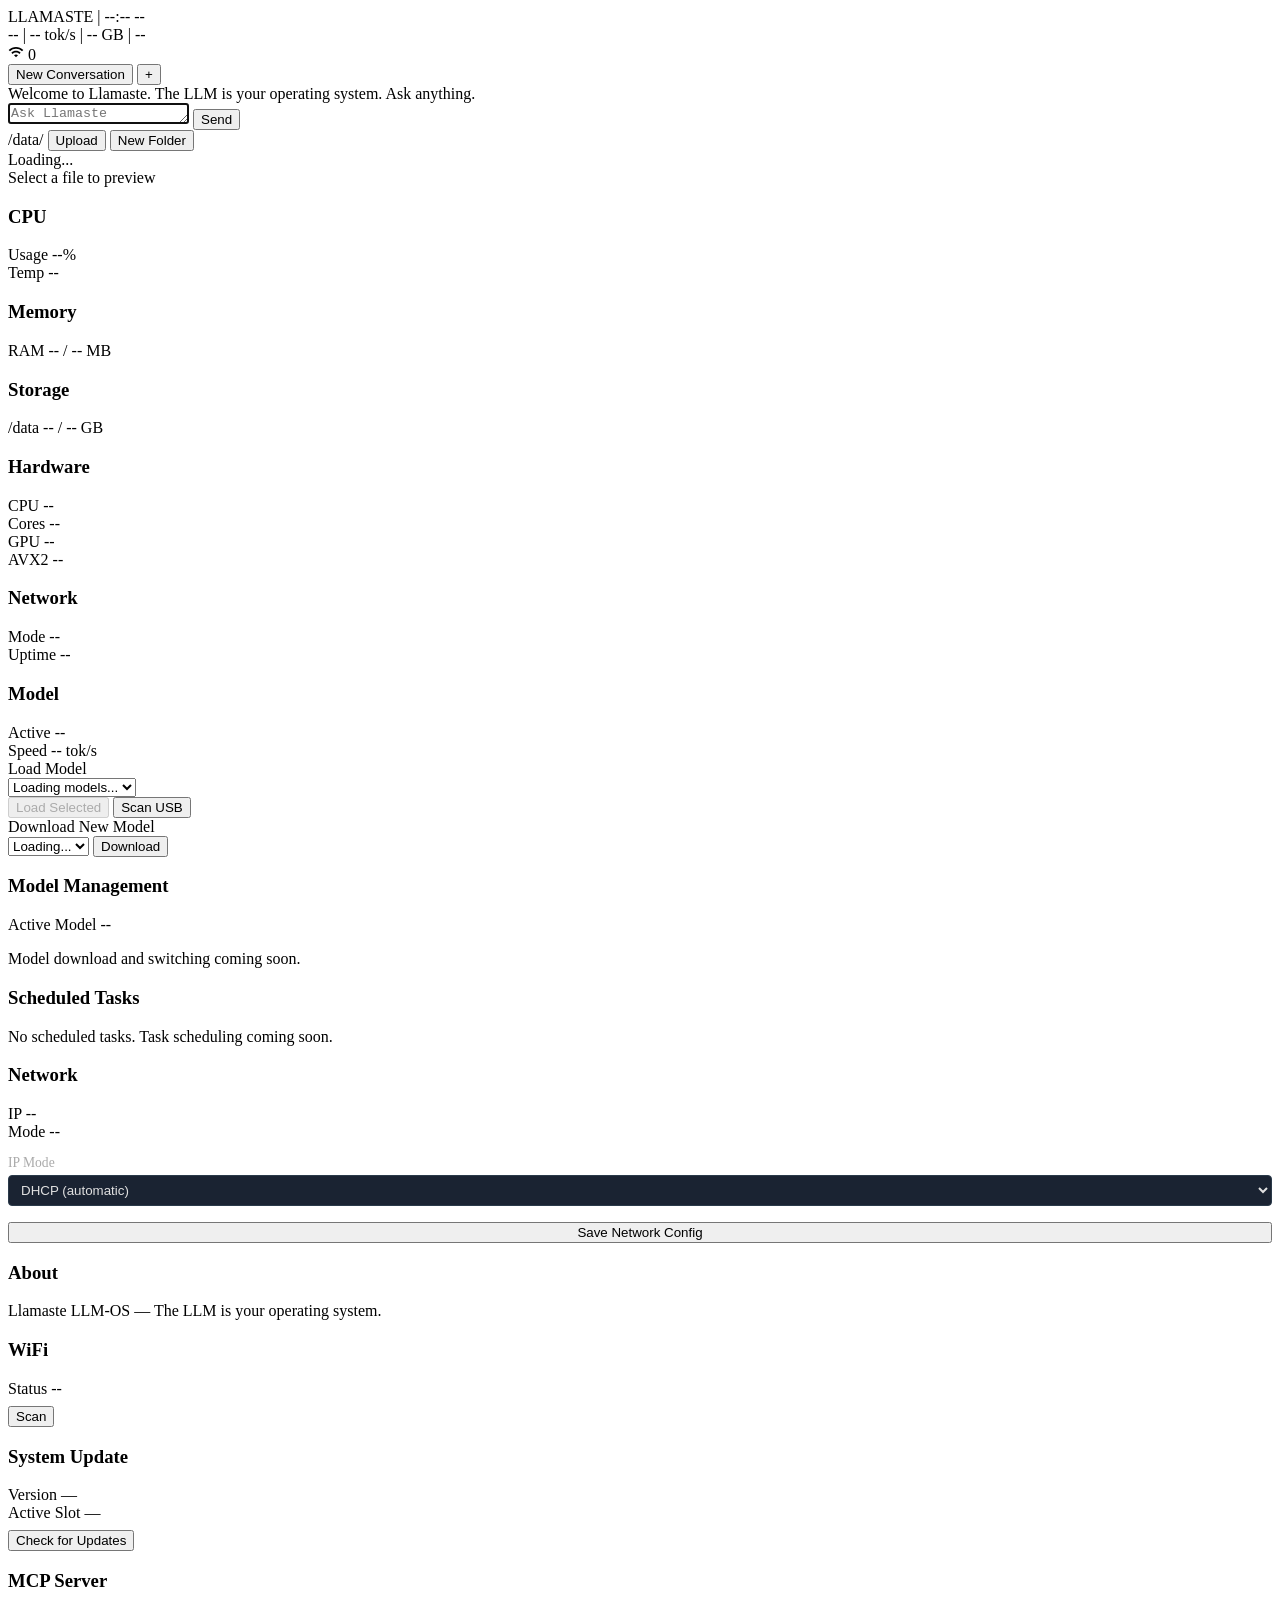
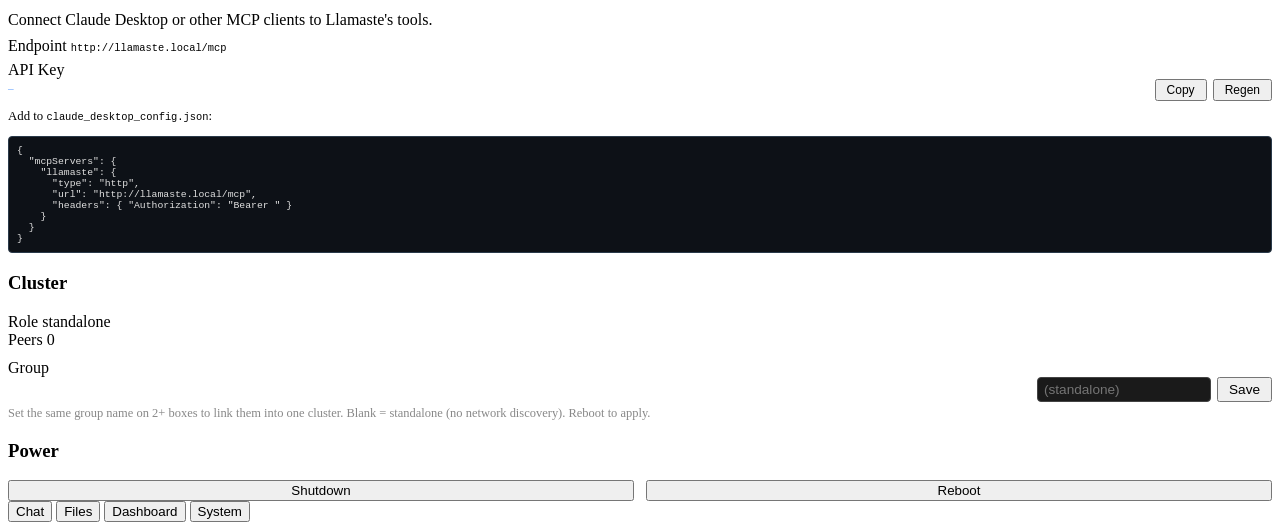
==== commit 93b97bd6: "desktop: fix wl_shm SIGBUS black screen; remove voice/audio feature Desktop mode booted to a black s" ====
--- a/src/llamaste/web/index.html
+++ b/src/llamaste/web/index.html
@@ -25,12 +25,6 @@
         <span class="status-item" id="status-ip">--</span>
       </div>
       <div class="status-right">
-        <span id="voice-indicator" title="Voice pipeline status">
-          <svg viewBox="0 0 24 24" width="16" height="16" fill="currentColor">
-            <path d="M12 14c1.66 0 3-1.34 3-3V5c0-1.66-1.34-3-3-3S9 3.34 9 5v6c0 1.66 1.34 3 3 3zm-1-9c0-.55.45-1 1-1s1 .45 1 1v6c0 .55-.45 1-1 1s-1-.45-1-1V5z"/>
-            <path d="M17 11c0 2.76-2.24 5-5 5s-5-2.24-5-5H5c0 3.53 2.61 6.43 6 6.92V21h2v-3.08c3.39-.49 6-3.39 6-6.92h-2z"/>
-          </svg>
-        </span>
         <span id="connection-status" class="connecting" title="Server connection">
           <svg viewBox="0 0 24 24" width="16" height="16" fill="currentColor">
             <path d="M1 9l2 2c4.97-4.97 13.03-4.97 18 0l2-2C16.93 2.93 7.08 2.93 1 9zm8 8l3 3 3-3c-1.65-1.66-4.34-1.66-6 0zm-4-4l2 2c2.76-2.76 7.24-2.76 10 0l2-2C15.14 9.14 8.87 9.14 5 13z"/>
@@ -67,17 +61,6 @@
                       placeholder="Ask Llamaste anything..."
                       rows="1"
                       autofocus></textarea>
-            <button id="mic-btn" onclick="toggleMic()" title="Push to talk">
-              <svg id="mic-icon" viewBox="0 0 24 24" width="18" height="18" fill="currentColor">
-                <path d="M12 14c1.66 0 3-1.34 3-3V5c0-1.66-1.34-3-3-3S9 3.34 9 5v6c0 1.66 1.34 3 3 3zm-1-9c0-.55.45-1 1-1s1 .45 1 1v6c0 .55-.45 1-1 1s-1-.45-1-1V5z"/>
-                <path d="M17 11c0 2.76-2.24 5-5 5s-5-2.24-5-5H5c0 3.53 2.61 6.43 6 6.92V21h2v-3.08c3.39-.49 6-3.39 6-6.92h-2z"/>
-              </svg>
-            </button>
-            <button id="tts-btn" onclick="toggleTts()" title="Speak responses aloud">
-              <svg viewBox="0 0 24 24" width="18" height="18" fill="currentColor">
-                <path d="M3 9v6h4l5 5V4L7 9H3zm13.5 3c0-1.77-1.02-3.29-2.5-4.03v8.05c1.48-.73 2.5-2.25 2.5-4.02zM14 3.23v2.06c2.89.86 5 3.54 5 6.71s-2.11 5.85-5 6.71v2.06c4.01-.91 7-4.49 7-8.77s-2.99-7.86-7-8.77z"/>
-              </svg>
-            </button>
             <button id="send-btn" onclick="sendMessage()">Send</button>
           </div>
         </div>
